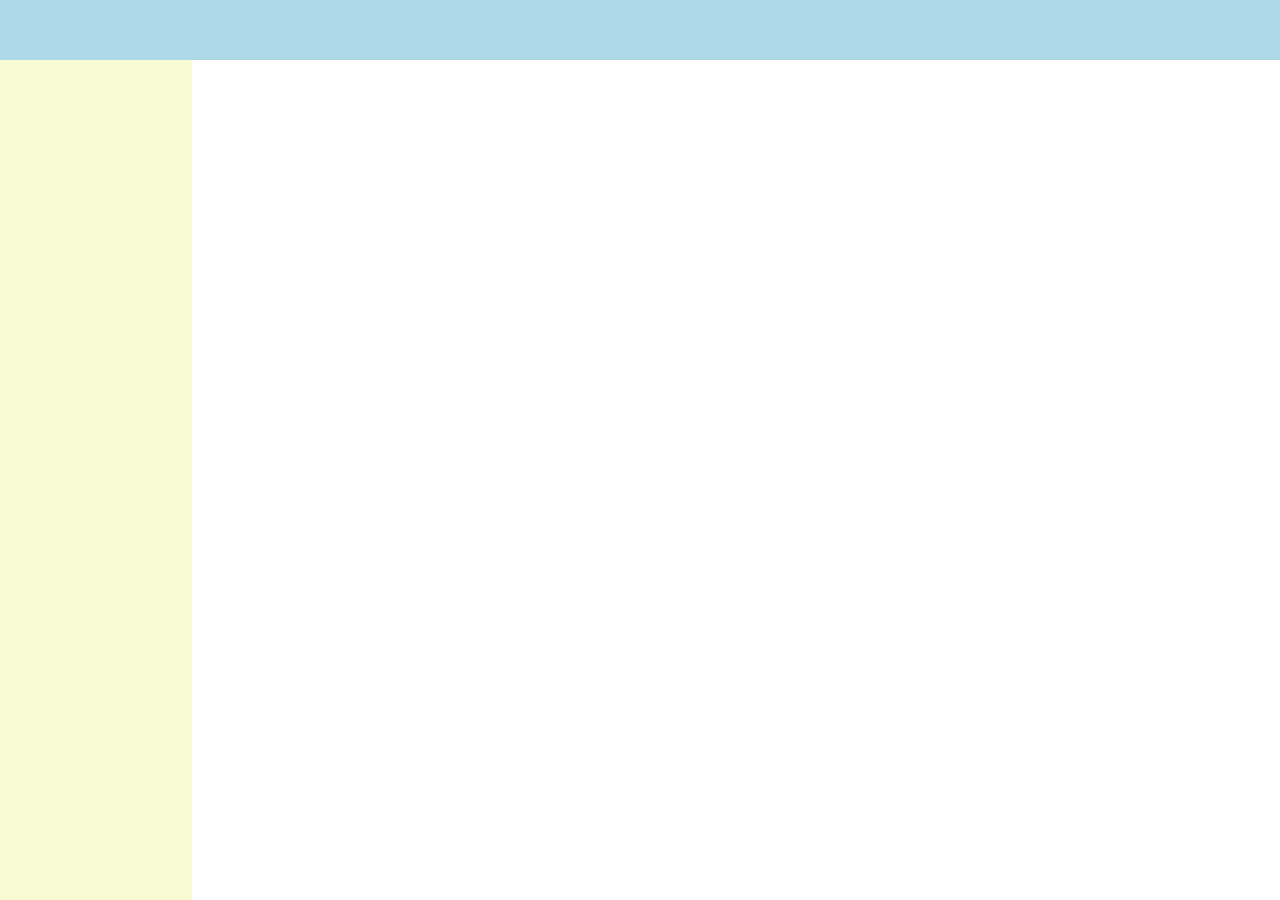
==== youtube.html @ 11d54a15 "html" ====
<!DOCTYPE html>
<html lang="en">

<head>
  <meta charset="UTF-8">
  <meta name="viewport" content="width=device-width, initial-scale=1.0">
  <title>Document</title>
  <style>
    * {
      margin: 0;
      /* 把所有的有 margin 的區塊元素 margin 變 0 ，可和 reset 檔案 擇一 */
    }

    #header {
      width: 100%;
      height: 60px;
      background: lightblue;
      position: fixed;
      left: 0;
      top: 0;
    }

    #sidebar {
      /* view port height */
      height: calc(100vh - 60px);
      width: 15%;
      background: lightgoldenrodyellow;
      position: fixed;
      left: 0;
      top: 60px;
    }

    #content {
      width: calc(100% - 15%);
      margin-left: 15%;
      background: lightgreen;
    }
  </style>
</head>

<body>
  <div id="header"></div>
  <div id="sidebar"></div>
  <div id="content">

  </div>
</body>

</html>
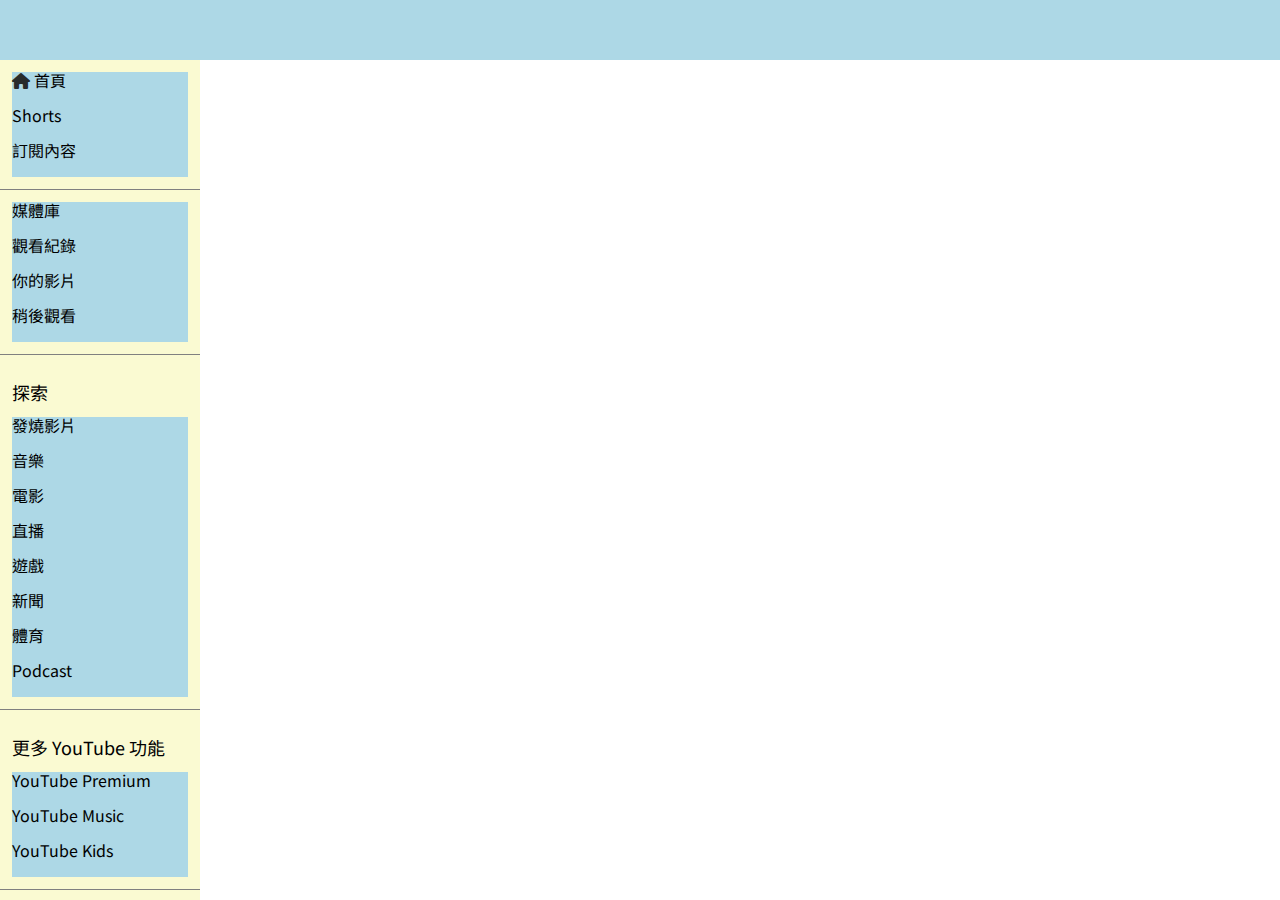
==== commit bc500349: "sidebar 更新文字" ====
--- a/youtube.html
+++ b/youtube.html
@@ -4,44 +4,94 @@
 <head>
   <meta charset="UTF-8">
   <meta name="viewport" content="width=device-width, initial-scale=1.0">
-  <title>Document</title>
-  <style>
-    * {
-      margin: 0;
-      /* 把所有的有 margin 的區塊元素 margin 變 0 ，可和 reset 檔案 擇一 */
-    }
+  <title>ChiTube</title>
+  <link rel="stylesheet" href="./css/reset.css">
+  <!--  Google font -->
+  <link rel="stylesheet"
+    href="https://fonts.googleapis.com/css2?family=Noto+Sans+TC:wght@100;200;300;400;500;600;700;800;900&family=Noto+Serif+TC:wght@300;600;700;900&display=swap"
+    rel="stylesheet">
+  <!-- font awesome -->
+  <link rel="stylesheet" href="./css/all.css">
+  <!-- 自己的外部樣式表 -->
+  <link rel="stylesheet" href="./css/style.css">
 
-    #header {
-      width: 100%;
-      height: 60px;
-      background: lightblue;
-      position: fixed;
-      left: 0;
-      top: 0;
-    }
-
-    #sidebar {
-      /* view port height */
-      height: calc(100vh - 60px);
-      width: 15%;
-      background: lightgoldenrodyellow;
-      position: fixed;
-      left: 0;
-      top: 60px;
-    }
-
-    #content {
-      width: calc(100% - 15%);
-      margin-left: 15%;
-      background: lightgreen;
-    }
-  </style>
 </head>
 
 <body>
   <div id="header"></div>
-  <div id="sidebar"></div>
+  <div id="sidebar">
+
+    <div class="box">
+      <ul class="list">
+        <li><i class="fa-solid fa-house" style="color: #282b2b;"></i> 首頁</li>
+        <li>Shorts</li>
+        <li>訂閱內容</li>
+      </ul>
+    </div>
+
+    <div class="box">
+      <ul class="list">
+        <li>媒體庫</li>
+        <li>觀看紀錄</li>
+        <li>你的影片</li>
+        <li>稍後觀看</li>
+      </ul>
+    </div>
+
+    <div class="box">
+      <div class="title">探索</div>
+      <ul class="list">
+        <li>發燒影片</li>
+        <li>音樂</li>
+        <li>電影</li>
+        <li>直播</li>
+        <li>遊戲</li>
+        <li>新聞</li>
+        <li>體育</li>
+        <li>Podcast</li>
+      </ul>
+    </div>
+
+    <div class="box">
+      <div class="title">更多 YouTube 功能</div>
+      <ul class="list">
+        <li>YouTube Premium</li>
+        <li>YouTube Music</li>
+        <li>YouTube Kids</li>
+      </ul>
+    </div>
+
+    <div class="box">
+      <ul class="list">
+        <li>設定</li>
+        <li>檢舉紀錄</li>
+        <li>說明</li>
+        <li>提供意見</li>
+      </ul>
+    </div>
+
+    <div class="copyright">&copy;2023 wenchicheng</div>
+
+  </div>
+
+
   <div id="content">
+    <!-- 卡片區 -->
+    <div id="card">
+      <div id="video">
+        <img src="https://i2.ytimg.com/vi/zm-_uHO8Rk0/0.jpg" alt="反骨羽庭《美型植髮》拯救稀疏困擾" title="反骨羽庭《美型植髮》拯救稀疏困擾">
+      </div>
+      <div id="details">
+        <div id="avatar"></div>
+        <div id="meta">
+          <h3>反骨羽庭《美型植髮》拯救稀疏困擾</h3>
+          <div id="channel"></div>
+          <div id="meta-line"></div>
+        </div>
+
+
+      </div>
+    </div>
 
   </div>
 </body>
--- a/css/style.css
+++ b/css/style.css
@@ -0,0 +1,74 @@
+html,
+body {
+  height: 100%;
+}
+
+body {
+  font-family: 'Noto Sans TC', sans-serif;
+}
+
+/* 把所有的有 margin 的區塊元素 margin 變 0 ，可和 reset 檔案 擇一 */
+/* * {
+      margin: 0;
+    } */
+
+#header {
+  width: 100%;
+  height: 60px;
+  background: lightblue;
+  position: fixed;
+  left: 0;
+  top: 0;
+}
+
+#sidebar {
+  /* view port height */
+  height: calc(100vh - 60px);
+  width: 200px;
+  background: lightgoldenrodyellow;
+  position: fixed;
+  left: 0;
+  top: 60px;
+  overflow: auto;
+}
+
+#content {
+  width: calc(100% - 15%);
+  margin-left: 15%;
+  background: lightgreen;
+  top: calc(100vh-60px)
+}
+
+#sidebar ul {
+  margin: 0;
+  padding: 0;
+  list-style: none;
+}
+
+#sidebar li {
+  background-color: lightblue;
+  height: 35px;
+}
+
+#sidebar .title {
+  height: 50px;
+  line-height: 50px;
+  font-size: 18px;
+  margin: 0;
+  background-color: light;
+}
+
+/* .list {
+      width: 100%;
+      border-bottom: 1px solid gray;
+    } */
+
+.box {
+  padding: 12px;
+  border-bottom: 1px solid gray;
+}
+
+.copyright {
+  padding: 12px;
+
+}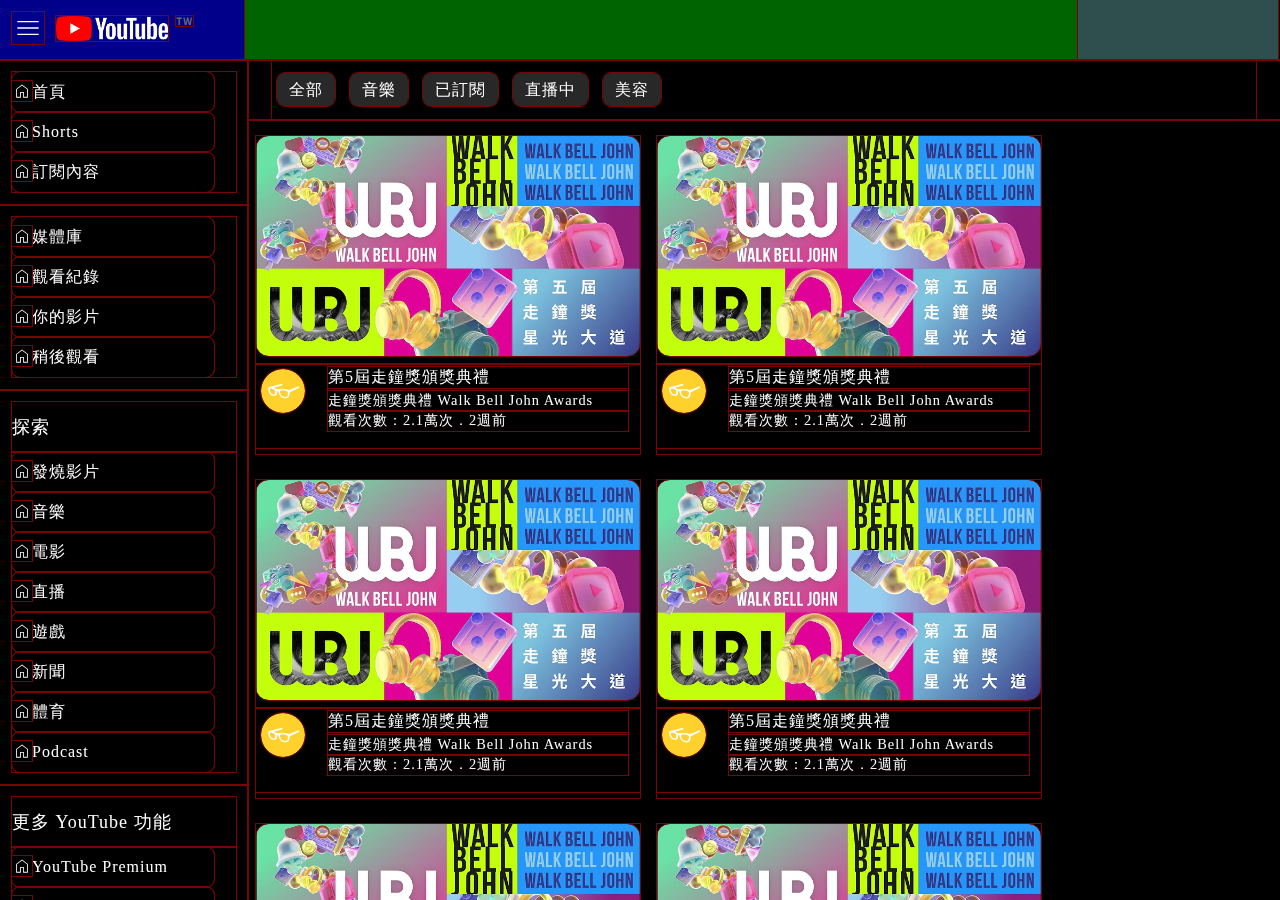
==== commit a3983aa3: "upload layout html" ====
--- a/youtube.html
+++ b/youtube.html
@@ -14,86 +14,369 @@
   <link rel="stylesheet" href="./css/all.css">
   <!-- 自己的外部樣式表 -->
   <link rel="stylesheet" href="./css/style.css">
+  <!-- icons：google font 
+    weight：200, grade：0, OpticalSize：24 -->
 
 </head>
 
 <body>
-  <div id="header"></div>
-  <div id="sidebar">
-
-    <div class="box">
-      <ul class="list">
-        <li><i class="fa-solid fa-house" style="color: #282b2b;"></i> 首頁</li>
-        <li>Shorts</li>
-        <li>訂閱內容</li>
-      </ul>
+  <!-- Header----------------------------------------------- -->
+  <div id="header">
+    <div id="first"></div>
+    <div id="medium"></div>
+    <div id="last"></div>
+
+
+    <img id="menu" src="./images/icons/menu_FILL0.svg">
+    <img id="logo" src="./images/yt_logo_rgb_dark.png
+    " alt="youtube">
+    <p>TW</p>
+  </div>
+
+
+  <!-- BigBox----------------------------------------------- -->
+  <div id="bigbox">
+
+    <!-- Sidebar----------------------------------------------- -->
+    <div id="sidebar">
+      <div class="box">
+        <ul class="list">
+          <li><a href="https://www.youtube.com/"><img src="./images/icons/home_FILL0.svg" alt="home" title="home">首頁</a>
+          </li>
+          <li><a href="https://www.youtube.com/"><img src=" ./images/icons/home_FILL0.svg" alt="home"
+                title="home">Shorts</a>
+          </li>
+          <li><a href="https://www.youtube.com/"><img src=" ./images/icons/home_FILL0.svg" alt="home"
+                title="home">訂閱內容</a>
+          </li>
+        </ul>
+      </div>
+
+
+      <div class="box">
+        <ul class="list">
+          <li><a href="https://www.youtube.com/"><img src="./images/icons/home_FILL0.svg" alt="home"
+                title="home">媒體庫</a>
+          </li>
+          <li><a href="https://www.youtube.com/"><img src="./images/icons/home_FILL0.svg" alt="home"
+                title="home">觀看紀錄</a>
+          </li>
+          <li><a href="https://www.youtube.com/"><img src="./images/icons/home_FILL0.svg" alt="home"
+                title="home">你的影片</a>
+          </li>
+          <li><a href="https://www.youtube.com/"><img src="./images/icons/home_FILL0.svg" alt="home"
+                title="home">稍後觀看</a>
+          </li>
+        </ul>
+      </div>
+
+      <div class="box">
+        <div class="title">探索</div>
+        <ul class="list">
+          <li><a href="https://www.youtube.com/"><img src="./images/icons/home_FILL0.svg" alt="home"
+                title="home">發燒影片</a>
+          </li>
+          <li><a href="https://www.youtube.com/"><img src="./images/icons/home_FILL0.svg" alt="home" title="home">音樂</a>
+          </li>
+          <li><a href="https://www.youtube.com/"><img src="./images/icons/home_FILL0.svg" alt="home" title="home">電影</a>
+          </li>
+          <li><a href="https://www.youtube.com/"><img src="./images/icons/home_FILL0.svg" alt="home" title="home">直播</a>
+          </li>
+          <li><a href="https://www.youtube.com/"><img src="./images/icons/home_FILL0.svg" alt="home" title="home">遊戲</a>
+          </li>
+          <li><a href="https://www.youtube.com/"><img src="./images/icons/home_FILL0.svg" alt="home" title="home">新聞</a>
+          </li>
+          <li><a href="https://www.youtube.com/"><img src="./images/icons/home_FILL0.svg" alt="home" title="home">體育</a>
+          </li>
+          <li><a href="https://www.youtube.com/"><img src="./images/icons/home_FILL0.svg" alt="home"
+                title="home">Podcast</a></li>
+        </ul>
+      </div>
+
+      <div class="box">
+        <div class="title">更多 YouTube 功能</div>
+        <ul class="list">
+          <li><a href="https://www.youtube.com/"><img src="./images/icons/home_FILL0.svg" alt="home"
+                title="home">YouTube
+              Premium</a></li>
+          <li><a href="https://www.youtube.com/"><img src="./images/icons/home_FILL0.svg" alt="home"
+                title="home">YouTube
+              Music</a></li>
+          <li><a href="https://www.youtube.com/"><img src="./images/icons/home_FILL0.svg" alt="home"
+                title="home">YouTube
+              Kids</a></li>
+        </ul>
+      </div>
+
+      <div class="box">
+        <ul class="list">
+          <li><a href="https://www.youtube.com/"><img src="./images/icons/home_FILL0.svg" alt="home" title="home">設定</a>
+          </li>
+          <li><a href="https://www.youtube.com/"><img src="./images/icons/home_FILL0.svg" alt="home"
+                title="home">檢舉紀錄</a>
+          </li>
+          <li><a href="https://www.youtube.com/"><img src="./images/icons/home_FILL0.svg" alt="home" title="home">說明</a>
+          </li>
+          <li><a href="https://www.youtube.com/"><img src="./images/icons/home_FILL0.svg" alt="home"
+                title="home">提供意見</a>
+          </li>
+        </ul>
+      </div>
+
+      <div class="copyright">&copy;2023 wenchicheng</div>
+
     </div>
 
-    <div class="box">
-      <ul class="list">
-        <li>媒體庫</li>
-        <li>觀看紀錄</li>
-        <li>你的影片</li>
-        <li>稍後觀看</li>
-      </ul>
+    <!-- Container----------------------------------------------- -->
+    <div id="container">
+
+      <!-- -------Selector-------- -->
+      <div id="selector">
+        <div>
+          <a href="">全部</a>
+          <a href="">音樂</a>
+          <a href="">已訂閱</a>
+          <a href="">直播中</a>
+          <a href="">美容</a>
+        </div>
+      </div>
+
+      <!-- -------Content-------- -->
+      <div class="content">
+
+        <!-- 卡片區 -->
+        <div class="card">
+          <img class="video" src="./images/coverphoto/hq720 (1).webp" alt="123" title="123">
+          <div class="details">
+            <div class="avatar"><a href="https://www.youtube.com/@shasha77"><img src="./images/avatar/01.jpg"
+                  alt="222"></a>
+            </div>
+            <div class="meta">
+              <div class="vtitle">第5屆走鐘獎頒獎典禮</div>
+              <div class="channel">走鐘獎頒獎典禮 Walk Bell John Awards</div>
+              <div class="meta-line">觀看次數：2.1萬次．2週前</div>
+            </div>
+          </div>
+        </div>
+
+        <div class="card">
+          <img class="video" src="./images/coverphoto/hq720 (1).webp" alt="123" title="123">
+          <div class="details">
+            <div class="avatar"><a href="https://www.youtube.com/@shasha77"><img src="./images/avatar/01.jpg"
+                  alt="222"></a>
+            </div>
+            <div class="meta">
+              <div class="vtitle">第5屆走鐘獎頒獎典禮</div>
+              <div class="channel">走鐘獎頒獎典禮 Walk Bell John Awards</div>
+              <div class="meta-line">觀看次數：2.1萬次．2週前</div>
+            </div>
+          </div>
+        </div>
+
+        <div class="card">
+          <img class="video" src="./images/coverphoto/hq720 (1).webp" alt="123" title="123">
+          <div class="details">
+            <div class="avatar"><a href="https://www.youtube.com/@shasha77"><img src="./images/avatar/01.jpg"
+                  alt="222"></a>
+            </div>
+            <div class="meta">
+              <div class="vtitle">第5屆走鐘獎頒獎典禮</div>
+              <div class="channel">走鐘獎頒獎典禮 Walk Bell John Awards</div>
+              <div class="meta-line">觀看次數：2.1萬次．2週前</div>
+            </div>
+          </div>
+        </div>
+
+        <div class="card">
+          <img class="video" src="./images/coverphoto/hq720 (1).webp" alt="123" title="123">
+          <div class="details">
+            <div class="avatar"><a href="https://www.youtube.com/@shasha77"><img src="./images/avatar/01.jpg"
+                  alt="222"></a>
+            </div>
+            <div class="meta">
+              <div class="vtitle">第5屆走鐘獎頒獎典禮</div>
+              <div class="channel">走鐘獎頒獎典禮 Walk Bell John Awards</div>
+              <div class="meta-line">觀看次數：2.1萬次．2週前</div>
+            </div>
+          </div>
+        </div>
+
+        <div class="card">
+          <img class="video" src="./images/coverphoto/hq720 (1).webp" alt="123" title="123">
+          <div class="details">
+            <div class="avatar"><a href="https://www.youtube.com/@shasha77"><img src="./images/avatar/01.jpg"
+                  alt="222"></a>
+            </div>
+            <div class="meta">
+              <div class="vtitle">第5屆走鐘獎頒獎典禮</div>
+              <div class="channel">走鐘獎頒獎典禮 Walk Bell John Awards</div>
+              <div class="meta-line">觀看次數：2.1萬次．2週前</div>
+            </div>
+          </div>
+        </div>
+
+        <div class="card">
+          <img class="video" src="./images/coverphoto/hq720 (1).webp" alt="123" title="123">
+          <div class="details">
+            <div class="avatar"><a href="https://www.youtube.com/@shasha77"><img src="./images/avatar/01.jpg"
+                  alt="222"></a>
+            </div>
+            <div class="meta">
+              <div class="vtitle">第5屆走鐘獎頒獎典禮</div>
+              <div class="channel">走鐘獎頒獎典禮 Walk Bell John Awards</div>
+              <div class="meta-line">觀看次數：2.1萬次．2週前</div>
+            </div>
+          </div>
+        </div>
+
+        <div class="card">
+          <img class="video" src="./images/coverphoto/hq720 (1).webp" alt="123" title="123">
+          <div class="details">
+            <div class="avatar"><a href="https://www.youtube.com/@shasha77"><img src="./images/avatar/01.jpg"
+                  alt="222"></a>
+            </div>
+            <div class="meta">
+              <div class="vtitle">第5屆走鐘獎頒獎典禮</div>
+              <div class="channel">走鐘獎頒獎典禮 Walk Bell John Awards</div>
+              <div class="meta-line">觀看次數：2.1萬次．2週前</div>
+            </div>
+          </div>
+        </div>
+
+        <div class="card">
+          <img class="video" src="./images/coverphoto/hq720 (1).webp" alt="123" title="123">
+          <div class="details">
+            <div class="avatar"><a href="https://www.youtube.com/@shasha77"><img src="./images/avatar/01.jpg"
+                  alt="222"></a>
+            </div>
+            <div class="meta">
+              <div class="vtitle">第5屆走鐘獎頒獎典禮</div>
+              <div class="channel">走鐘獎頒獎典禮 Walk Bell John Awards</div>
+              <div class="meta-line">觀看次數：2.1萬次．2週前</div>
+            </div>
+          </div>
+        </div>
+
+        <div class="card">
+          <img class="video" src="./images/coverphoto/hq720 (1).webp" alt="123" title="123">
+          <div class="details">
+            <div class="avatar"><a href="https://www.youtube.com/@shasha77"><img src="./images/avatar/01.jpg"
+                  alt="222"></a>
+            </div>
+            <div class="meta">
+              <div class="vtitle">第5屆走鐘獎頒獎典禮</div>
+              <div class="channel">走鐘獎頒獎典禮 Walk Bell John Awards</div>
+              <div class="meta-line">觀看次數：2.1萬次．2週前</div>
+            </div>
+          </div>
+        </div>
+
+        <div class="card">
+          <img class="video" src="./images/coverphoto/hq720 (1).webp" alt="123" title="123">
+          <div class="details">
+            <div class="avatar"><a href="https://www.youtube.com/@shasha77"><img src="./images/avatar/01.jpg"
+                  alt="222"></a>
+            </div>
+            <div class="meta">
+              <div class="vtitle">第5屆走鐘獎頒獎典禮</div>
+              <div class="channel">走鐘獎頒獎典禮 Walk Bell John Awards</div>
+              <div class="meta-line">觀看次數：2.1萬次．2週前</div>
+            </div>
+          </div>
+        </div>
+
+        <div class="card">
+          <img class="video" src="./images/coverphoto/hq720 (1).webp" alt="123" title="123">
+          <div class="details">
+            <div class="avatar"><a href="https://www.youtube.com/@shasha77"><img src="./images/avatar/01.jpg"
+                  alt="222"></a>
+            </div>
+            <div class="meta">
+              <div class="vtitle">第5屆走鐘獎頒獎典禮</div>
+              <div class="channel">走鐘獎頒獎典禮 Walk Bell John Awards</div>
+              <div class="meta-line">觀看次數：2.1萬次．2週前</div>
+            </div>
+          </div>
+        </div>
+
+        <div class="card">
+          <img class="video" src="./images/coverphoto/hq720 (1).webp" alt="123" title="123">
+          <div class="details">
+            <div class="avatar"><a href="https://www.youtube.com/@shasha77"><img src="./images/avatar/01.jpg"
+                  alt="222"></a>
+            </div>
+            <div class="meta">
+              <div class="vtitle">第5屆走鐘獎頒獎典禮</div>
+              <div class="channel">走鐘獎頒獎典禮 Walk Bell John Awards</div>
+              <div class="meta-line">觀看次數：2.1萬次．2週前</div>
+            </div>
+          </div>
+        </div>
+
+        <div class="card">
+          <img class="video" src="./images/coverphoto/hq720 (1).webp" alt="123" title="123">
+          <div class="details">
+            <div class="avatar"><a href="https://www.youtube.com/@shasha77"><img src="./images/avatar/01.jpg"
+                  alt="222"></a>
+            </div>
+            <div class="meta">
+              <div class="vtitle">第5屆走鐘獎頒獎典禮</div>
+              <div class="channel">走鐘獎頒獎典禮 Walk Bell John Awards</div>
+              <div class="meta-line">觀看次數：2.1萬次．2週前</div>
+            </div>
+          </div>
+        </div>
+
+        <div class="card">
+          <img class="video" src="./images/coverphoto/hq720 (1).webp" alt="123" title="123">
+          <div class="details">
+            <div class="avatar"><a href="https://www.youtube.com/@shasha77"><img src="./images/avatar/01.jpg"
+                  alt="222"></a>
+            </div>
+            <div class="meta">
+              <div class="vtitle">第5屆走鐘獎頒獎典禮</div>
+              <div class="channel">走鐘獎頒獎典禮 Walk Bell John Awards</div>
+              <div class="meta-line">觀看次數：2.1萬次．2週前</div>
+            </div>
+          </div>
+        </div>
+
+        <div class="card">
+          <img class="video" src="./images/coverphoto/hq720 (1).webp" alt="123" title="123">
+          <div class="details">
+            <div class="avatar"><a href="https://www.youtube.com/@shasha77"><img src="./images/avatar/01.jpg"
+                  alt="222"></a>
+            </div>
+            <div class="meta">
+              <div class="vtitle">第5屆走鐘獎頒獎典禮</div>
+              <div class="channel">走鐘獎頒獎典禮 Walk Bell John Awards</div>
+              <div class="meta-line">觀看次數：2.1萬次．2週前</div>
+            </div>
+          </div>
+        </div>
+
+        <div class="card">
+          <img class="video" src="./images/coverphoto/hq720 (1).webp" alt="123" title="123">
+          <div class="details">
+            <div class="avatar"><a href="https://www.youtube.com/@shasha77"><img src="./images/avatar/01.jpg"
+                  alt="222"></a>
+            </div>
+            <div class="meta">
+              <div class="vtitle">第5屆走鐘獎頒獎典禮</div>
+              <div class="channel">走鐘獎頒獎典禮 Walk Bell John Awards</div>
+              <div class="meta-line">觀看次數：2.1萬次．2週前</div>
+            </div>
+          </div>
+        </div>
+
+
+
+      </div>
     </div>
 
-    <div class="box">
-      <div class="title">探索</div>
-      <ul class="list">
-        <li>發燒影片</li>
-        <li>音樂</li>
-        <li>電影</li>
-        <li>直播</li>
-        <li>遊戲</li>
-        <li>新聞</li>
-        <li>體育</li>
-        <li>Podcast</li>
-      </ul>
-    </div>
-
-    <div class="box">
-      <div class="title">更多 YouTube 功能</div>
-      <ul class="list">
-        <li>YouTube Premium</li>
-        <li>YouTube Music</li>
-        <li>YouTube Kids</li>
-      </ul>
-    </div>
-
-    <div class="box">
-      <ul class="list">
-        <li>設定</li>
-        <li>檢舉紀錄</li>
-        <li>說明</li>
-        <li>提供意見</li>
-      </ul>
-    </div>
-
-    <div class="copyright">&copy;2023 wenchicheng</div>
 
   </div>
 
-
-  <div id="content">
-    <!-- 卡片區 -->
-    <div id="card">
-      <div id="video">
-        <img src="https://i2.ytimg.com/vi/zm-_uHO8Rk0/0.jpg" alt="反骨羽庭《美型植髮》拯救稀疏困擾" title="反骨羽庭《美型植髮》拯救稀疏困擾">
-      </div>
-      <div id="details">
-        <div id="avatar"></div>
-        <div id="meta">
-          <h3>反骨羽庭《美型植髮》拯救稀疏困擾</h3>
-          <div id="channel"></div>
-          <div id="meta-line"></div>
-        </div>
-
-
-      </div>
-    </div>
-
-  </div>
 </body>
 
 </html>--- a/css/style.css
+++ b/css/style.css
@@ -1,43 +1,153 @@
-html,
+/* 把所有的有 margin 的區塊元素 margin 變 0 ，可和 reset 檔案 擇一 */
+* {
+  /* 寫最前面 */
+  margin: 0;
+  padding: 0;
+  outline: 1px solid rgb(120, 4, 4);
+  box-sizing: border-box;
+  font-family: 'Noto Sans TC', sans-serif;
+  letter-spacing: 1px;
+}
+
+
+
 body {
-  height: 100%;
-}
-
-body {
-  font-family: 'Noto Sans TC', sans-serif;
-}
-
-/* 把所有的有 margin 的區塊元素 margin 變 0 ，可和 reset 檔案 擇一 */
-/* * {
-      margin: 0;
-    } */
+  background-color: black;
+}
+
+
 
 #header {
   width: 100%;
   height: 60px;
-  background: lightblue;
+  /* background: rgb(171, 171, 171); */
   position: fixed;
   left: 0;
   top: 0;
-}
+  position: relative;
+  font-size: 0;
+}
+
+#bigbox {
+  width: 100%;
+  height: calc(100vh - 60px);
+  position: fixed;
+  top: 60px;
+  /* 為什麼沒有滾輪!!?????? */
+}
+
+#selector {
+  width: calc(100vw - 248px);
+  height: 60px;
+  /* background: rgb(173, 230, 220); */
+  position: fixed;
+  right: 0;
+  top: 60px;
+  padding: 0 24px;
+}
+
+
 
 #sidebar {
   /* view port height */
   height: calc(100vh - 60px);
+  width: 248px;
+  /* background: lightgoldenrodyellow; */
+  left: 0;
+  top: 60px;
+}
+
+#container {
+  position: fixed;
+  right: 0;
+  top: 60px;
+  width: calc(100vw - 248px);
+  height: 2000px;
+}
+
+.content {
+  width: calc(100vw - 248px);
+  margin-right: auto;
+  margin-left: auto;
+  display: block;
+  position: fixed;
+  right: 0;
+  top: 120px;
+  color: white;
+  font-size: 0;
+  /* 消除幽靈空白 */
+}
+
+/* --------------------- */
+#first {
+  background-color: darkblue;
+  width: 244px;
+  height: 60px;
+  display: inline-block;
+}
+
+#medium {
+  background-color: darkgreen;
+  width: calc(100% - 448px);
+  height: 60px;
+  display: inline-block;
+}
+
+#last {
+  background-color: darkslategray;
   width: 200px;
-  background: lightgoldenrodyellow;
-  position: fixed;
-  left: 0;
-  top: 60px;
-  overflow: auto;
-}
-
-#content {
-  width: calc(100% - 15%);
-  margin-left: 15%;
-  background: lightgreen;
-  top: calc(100vh-60px)
-}
+  height: 60px;
+  display: inline-block;
+
+}
+
+#header p {
+  position: absolute;
+  color: #6c6c6c;
+  font-size: 10px;
+  left: 176px;
+  top: 16px;
+  font-family: 'Noto Sans TC', sans-serif;
+  font-weight: 600;
+}
+
+#menu {
+  position: absolute;
+  width: 32px;
+  left: 12px;
+  top: 12px;
+}
+
+#logo {
+  position: absolute;
+  width: 112px;
+  left: calc(12px + 32px + 12px);
+  top: 16px;
+}
+
+
+#selector a {
+  background-color: white;
+  border-radius: 8px;
+  padding: 8px 12px;
+  text-align: center;
+  margin: 5px;
+  background-color: #282828;
+  color: white;
+  line-height: 60px;
+}
+
+#selector a:hover {
+  background-color: #464646;
+  color: white;
+}
+
+#selector a:link {
+  text-decoration: none;
+}
+
+
+/* SIDEBAR -------------------------------------*/
 
 #sidebar ul {
   margin: 0;
@@ -46,8 +156,29 @@
 }
 
 #sidebar li {
-  background-color: lightblue;
-  height: 35px;
+  border-radius: 8px;
+  height: 2.5rem;
+  width: 90%;
+  line-height: 2.5rem;
+
+}
+
+#sidebar a {
+  line-height: 2.5rem;
+  display: block;
+  color: white;
+}
+
+#sidebar a:hover {
+  border-radius: 8px;
+  background-color: #282828;
+}
+
+#sidebar a:link {
+  color: white;
+  text-decoration: none;
+  border-radius: 8px;
+  /* background-color: darkmagenta; */
 }
 
 #sidebar .title {
@@ -56,19 +187,102 @@
   font-size: 18px;
   margin: 0;
   background-color: light;
-}
-
-/* .list {
-      width: 100%;
-      border-bottom: 1px solid gray;
-    } */
+  color: white;
+}
+
+
 
 .box {
   padding: 12px;
   border-bottom: 1px solid gray;
 }
 
+.list img {
+  /* background-color: blue; */
+  width: 20px;
+  height: 20px;
+  transform: translateY(20%);
+}
+
+/* .item {
+  width: 100%;
+} */
+
 .copyright {
   padding: 12px;
 
+}
+
+.card {
+  display: inline-block;
+  width: 384px;
+  height: 312px;
+  /* background-color: aqua; */
+  margin: 16px 8px;
+  /* z-index: 5; */
+  font-size: 1rem;
+  color: white;
+}
+
+.video {
+  width: 384px;
+  height: 220px;
+}
+
+
+.card img {
+  background-repeat: no-repeat;
+  background-size: cover;
+  border-radius: 0.8rem;
+  background-color: #282828;
+}
+
+.avatar img {
+  border-radius: 50%;
+  width: 44px;
+  height: 44px;
+  position: absolute;
+  margin: 5px;
+  background-color: #282828;
+}
+
+.details {
+  width: 384px;
+  height: 90px;
+  margin-top: 5px;
+  /* background-color: rgb(202, 162, 113); */
+  position: relative;
+}
+
+
+.meta {
+  position: absolute;
+  /* 記得在父元素加 relative */
+  left: 72px;
+}
+
+
+.vtitle {
+  line-height: 1.3;
+  font-size: 1rem;
+  width: 300px;
+  min-height: 20px;
+  /* background-color: rgb(60, 255, 0); */
+  margin: 3px 0;
+}
+
+.channel {
+  line-height: 1.3;
+  font-size: 0.9rem;
+  width: 300px;
+  height: 20px;
+  /* background-color: rgb(195, 173, 173); */
+}
+
+.meta-line {
+  line-height: 1.3;
+  font-size: 0.9rem;
+  width: 300px;
+  height: 20px;
+  /* background-color: lightcoral; */
 }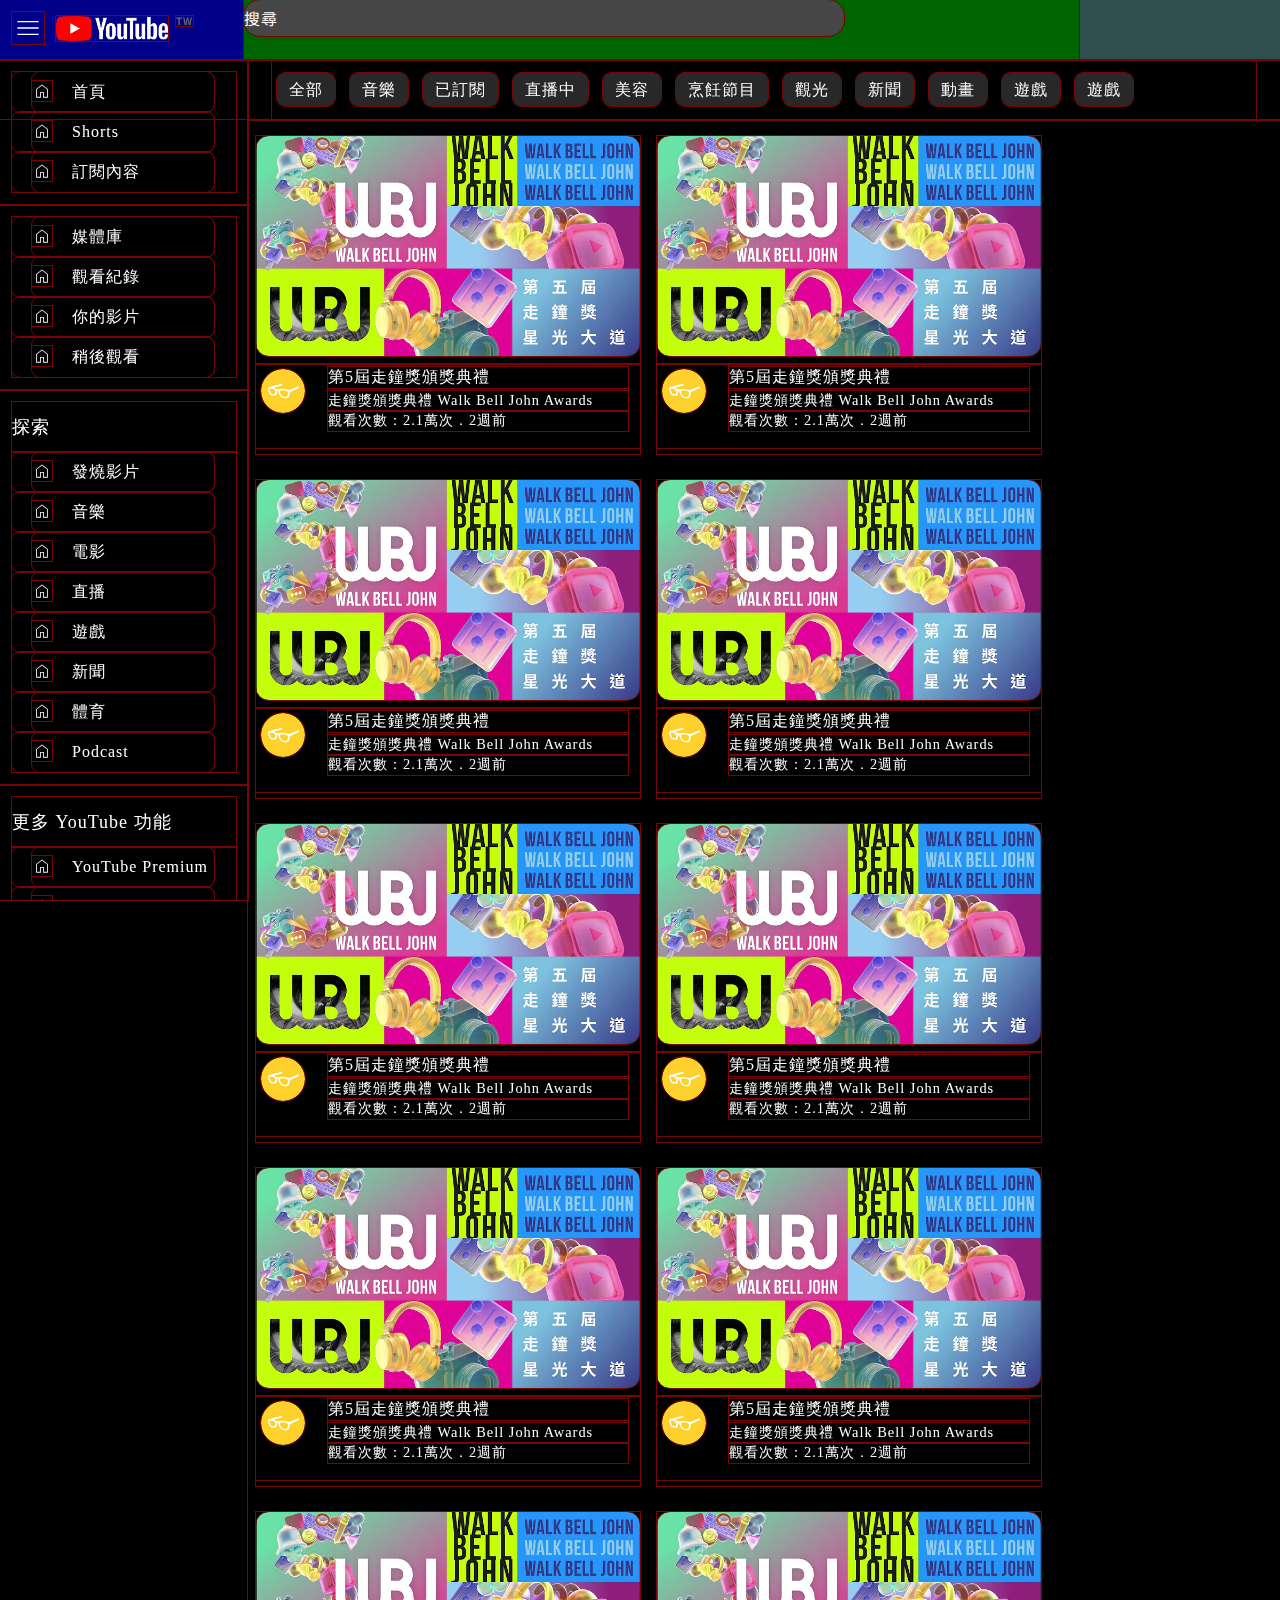
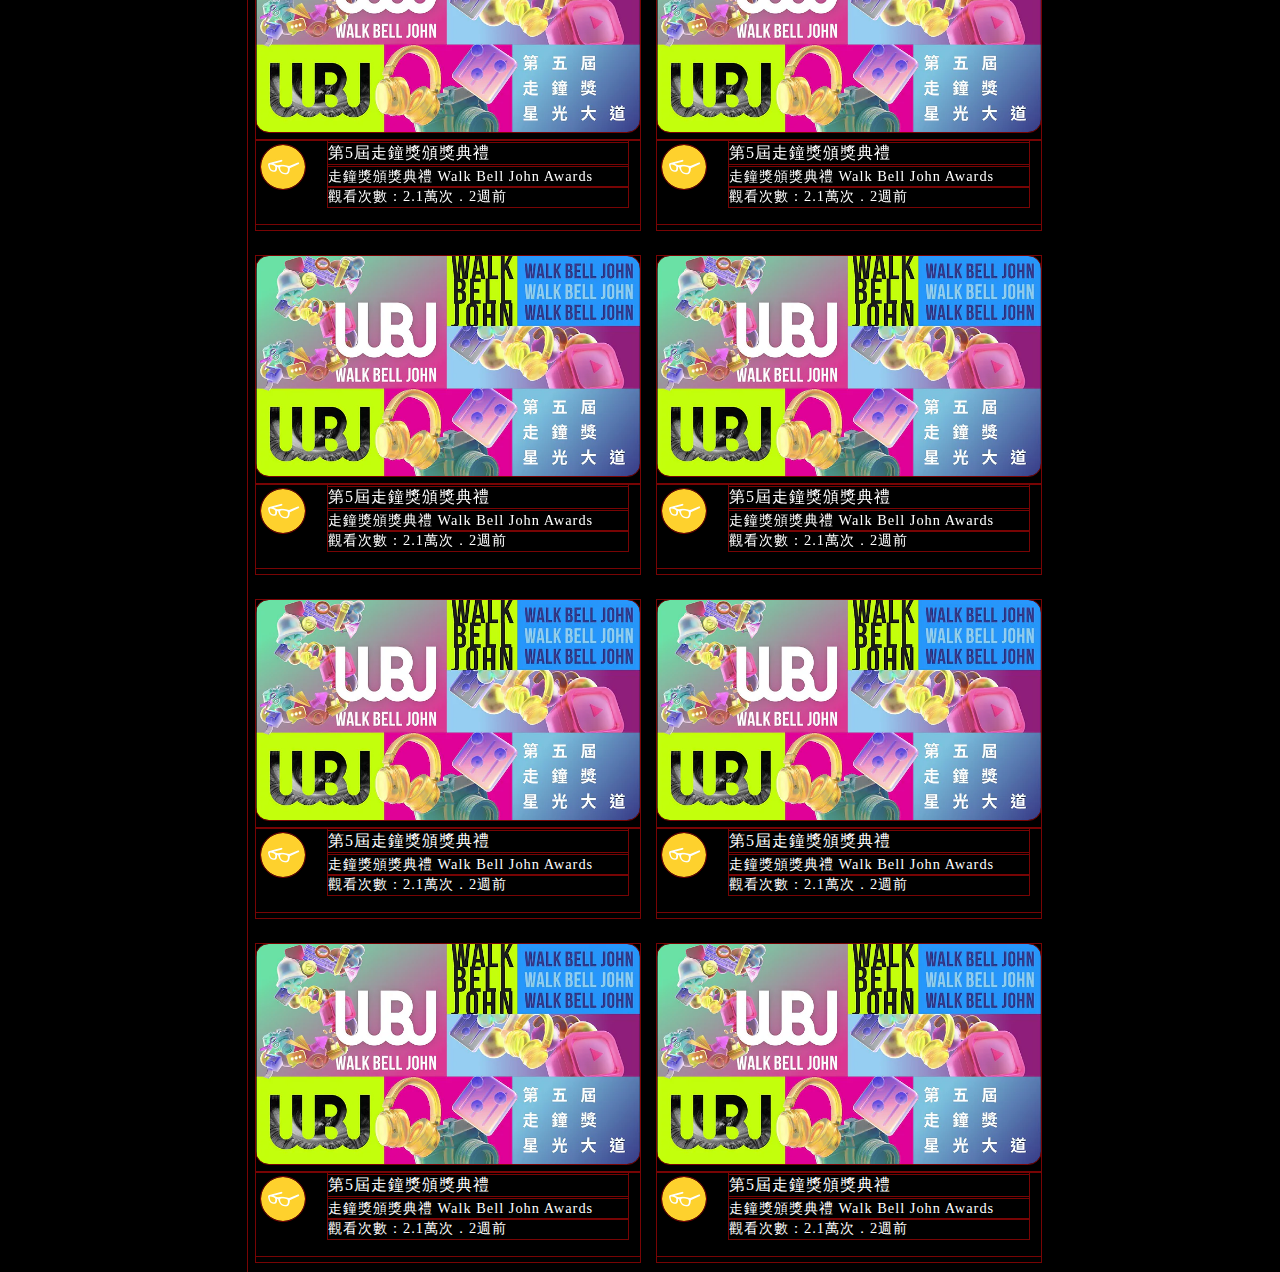
==== commit fdfc6f88: "修正html" ====
--- a/youtube.html
+++ b/youtube.html
@@ -22,15 +22,25 @@
 <body>
   <!-- Header----------------------------------------------- -->
   <div id="header">
-    <div id="first"></div>
-    <div id="medium"></div>
+
+    <div id="first">
+      <img id="menu" src="./images/icons/menu_FILL0.svg">
+      <img id="logo" src="./images/yt_logo_rgb_dark.png" alt="youtube">
+      <p>TW</p>
+    </div>
+
+    <div id="medium">
+      <input type="text" placeholder="搜尋" class="search">
+      <!-- 解決中間這行往下掉的問題，可以用：
+        1.在 div #first 設定 vertical-align 讓 div 對齊
+        2.設定 #first 的 float left，#medium 也是 left， #last 是 right
+      -->
+    </div>
+
     <div id="last"></div>
 
 
-    <img id="menu" src="./images/icons/menu_FILL0.svg">
-    <img id="logo" src="./images/yt_logo_rgb_dark.png
-    " alt="youtube">
-    <p>TW</p>
+
   </div>
 
 
@@ -41,12 +51,13 @@
     <div id="sidebar">
       <div class="box">
         <ul class="list">
-          <li><a href="https://www.youtube.com/"><img src="./images/icons/home_FILL0.svg" alt="home" title="home">首頁</a>
-          </li>
-          <li><a href="https://www.youtube.com/"><img src=" ./images/icons/home_FILL0.svg" alt="home"
+          <li><a href="https://www.youtube.com/"><img class="icon" src="./images/icons/home_FILL0.svg" alt="home"
+                title="home">首頁</a>
+          </li>
+          <li><a href="https://www.youtube.com/"><img class="icon" src=" ./images/icons/home_FILL0.svg" alt="home"
                 title="home">Shorts</a>
           </li>
-          <li><a href="https://www.youtube.com/"><img src=" ./images/icons/home_FILL0.svg" alt="home"
+          <li><a href="https://www.youtube.com/"><img class="icon" src=" ./images/icons/home_FILL0.svg" alt="home"
                 title="home">訂閱內容</a>
           </li>
         </ul>
@@ -55,16 +66,16 @@
 
       <div class="box">
         <ul class="list">
-          <li><a href="https://www.youtube.com/"><img src="./images/icons/home_FILL0.svg" alt="home"
+          <li><a href="https://www.youtube.com/"><img class="icon" src="./images/icons/home_FILL0.svg" alt="home"
                 title="home">媒體庫</a>
           </li>
-          <li><a href="https://www.youtube.com/"><img src="./images/icons/home_FILL0.svg" alt="home"
+          <li><a href="https://www.youtube.com/"><img class="icon" src="./images/icons/home_FILL0.svg" alt="home"
                 title="home">觀看紀錄</a>
           </li>
-          <li><a href="https://www.youtube.com/"><img src="./images/icons/home_FILL0.svg" alt="home"
+          <li><a href="https://www.youtube.com/"><img class="icon" src="./images/icons/home_FILL0.svg" alt="home"
                 title="home">你的影片</a>
           </li>
-          <li><a href="https://www.youtube.com/"><img src="./images/icons/home_FILL0.svg" alt="home"
+          <li><a href="https://www.youtube.com/"><img class="icon" src="./images/icons/home_FILL0.svg" alt="home"
                 title="home">稍後觀看</a>
           </li>
         </ul>
@@ -73,22 +84,28 @@
       <div class="box">
         <div class="title">探索</div>
         <ul class="list">
-          <li><a href="https://www.youtube.com/"><img src="./images/icons/home_FILL0.svg" alt="home"
+          <li><a href="https://www.youtube.com/"><img class="icon" src="./images/icons/home_FILL0.svg" alt="home"
                 title="home">發燒影片</a>
           </li>
-          <li><a href="https://www.youtube.com/"><img src="./images/icons/home_FILL0.svg" alt="home" title="home">音樂</a>
-          </li>
-          <li><a href="https://www.youtube.com/"><img src="./images/icons/home_FILL0.svg" alt="home" title="home">電影</a>
-          </li>
-          <li><a href="https://www.youtube.com/"><img src="./images/icons/home_FILL0.svg" alt="home" title="home">直播</a>
-          </li>
-          <li><a href="https://www.youtube.com/"><img src="./images/icons/home_FILL0.svg" alt="home" title="home">遊戲</a>
-          </li>
-          <li><a href="https://www.youtube.com/"><img src="./images/icons/home_FILL0.svg" alt="home" title="home">新聞</a>
-          </li>
-          <li><a href="https://www.youtube.com/"><img src="./images/icons/home_FILL0.svg" alt="home" title="home">體育</a>
-          </li>
-          <li><a href="https://www.youtube.com/"><img src="./images/icons/home_FILL0.svg" alt="home"
+          <li><a href="https://www.youtube.com/"><img class="icon" src="./images/icons/home_FILL0.svg" alt="home"
+                title="home">音樂</a>
+          </li>
+          <li><a href="https://www.youtube.com/"><img class="icon" src="./images/icons/home_FILL0.svg" alt="home"
+                title="home">電影</a>
+          </li>
+          <li><a href="https://www.youtube.com/"><img class="icon" src="./images/icons/home_FILL0.svg" alt="home"
+                title="home">直播</a>
+          </li>
+          <li><a href="https://www.youtube.com/"><img class="icon" src="./images/icons/home_FILL0.svg" alt="home"
+                title="home">遊戲</a>
+          </li>
+          <li><a href="https://www.youtube.com/"><img class="icon" src="./images/icons/home_FILL0.svg" alt="home"
+                title="home">新聞</a>
+          </li>
+          <li><a href="https://www.youtube.com/"><img class="icon" src="./images/icons/home_FILL0.svg" alt="home"
+                title="home">體育</a>
+          </li>
+          <li><a href="https://www.youtube.com/"><img class="icon" src="./images/icons/home_FILL0.svg" alt="home"
                 title="home">Podcast</a></li>
         </ul>
       </div>
@@ -96,13 +113,13 @@
       <div class="box">
         <div class="title">更多 YouTube 功能</div>
         <ul class="list">
-          <li><a href="https://www.youtube.com/"><img src="./images/icons/home_FILL0.svg" alt="home"
+          <li><a href="https://www.youtube.com/"><img class="icon" src="./images/icons/home_FILL0.svg" alt="home"
                 title="home">YouTube
               Premium</a></li>
-          <li><a href="https://www.youtube.com/"><img src="./images/icons/home_FILL0.svg" alt="home"
+          <li><a href="https://www.youtube.com/"><img class="icon" src="./images/icons/home_FILL0.svg" alt="home"
                 title="home">YouTube
               Music</a></li>
-          <li><a href="https://www.youtube.com/"><img src="./images/icons/home_FILL0.svg" alt="home"
+          <li><a href="https://www.youtube.com/"><img class="icon" src="./images/icons/home_FILL0.svg" alt="home"
                 title="home">YouTube
               Kids</a></li>
         </ul>
@@ -110,14 +127,16 @@
 
       <div class="box">
         <ul class="list">
-          <li><a href="https://www.youtube.com/"><img src="./images/icons/home_FILL0.svg" alt="home" title="home">設定</a>
-          </li>
-          <li><a href="https://www.youtube.com/"><img src="./images/icons/home_FILL0.svg" alt="home"
+          <li><a href="https://www.youtube.com/"><img class="icon" src="./images/icons/home_FILL0.svg" alt="home"
+                title="home">設定</a>
+          </li>
+          <li><a href="https://www.youtube.com/"><img class="icon" src="./images/icons/home_FILL0.svg" alt="home"
                 title="home">檢舉紀錄</a>
           </li>
-          <li><a href="https://www.youtube.com/"><img src="./images/icons/home_FILL0.svg" alt="home" title="home">說明</a>
-          </li>
-          <li><a href="https://www.youtube.com/"><img src="./images/icons/home_FILL0.svg" alt="home"
+          <li><a href="https://www.youtube.com/"><img class="icon" src="./images/icons/home_FILL0.svg" alt="home"
+                title="home">說明</a>
+          </li>
+          <li><a href="https://www.youtube.com/"><img class="icon" src="./images/icons/home_FILL0.svg" alt="home"
                 title="home">提供意見</a>
           </li>
         </ul>
@@ -138,6 +157,12 @@
           <a href="">已訂閱</a>
           <a href="">直播中</a>
           <a href="">美容</a>
+          <a href="">烹飪節目</a>
+          <a href="">觀光</a>
+          <a href="">新聞</a>
+          <a href="">動畫</a>
+          <a href="">遊戲</a>
+          <a href="">遊戲</a>
         </div>
       </div>
 
--- a/css/style.css
+++ b/css/style.css
@@ -24,17 +24,16 @@
   position: fixed;
   left: 0;
   top: 0;
-  position: relative;
   font-size: 0;
 }
 
-#bigbox {
+/* #bigbox {
   width: 100%;
   height: calc(100vh - 60px);
   position: fixed;
   top: 60px;
-  /* 為什麼沒有滾輪!!?????? */
-}
+
+} */
 
 #selector {
   width: calc(100vw - 248px);
@@ -55,14 +54,17 @@
   /* background: lightgoldenrodyellow; */
   left: 0;
   top: 60px;
+  position: fixed;
+  overflow: auto;
 }
 
 #container {
-  position: fixed;
+  /* position: fixed; */
   right: 0;
   top: 60px;
   width: calc(100vw - 248px);
-  height: 2000px;
+  margin-left: 248px;
+  margin-top: 120px;
 }
 
 .content {
@@ -70,7 +72,7 @@
   margin-right: auto;
   margin-left: auto;
   display: block;
-  position: fixed;
+  /* position: fixed; */
   right: 0;
   top: 120px;
   color: white;
@@ -83,21 +85,41 @@
   background-color: darkblue;
   width: 244px;
   height: 60px;
-  display: inline-block;
+  display: block;
+  float: left;
 }
 
 #medium {
   background-color: darkgreen;
-  width: calc(100% - 448px);
-  height: 60px;
-  display: inline-block;
-}
+  width: calc(100% - 444px);
+  height: 60px;
+  display: block;
+  float: left;
+}
+
+#medium input {
+  width: 600px;
+  height: 36px;
+  appearance: none;
+  border: none;
+  border-radius: 16px;
+  background-color: #464646;
+  color: white;
+  font-size: 1rem;
+}
+
+/* 改變搜尋的預設文字 placeholder 的顏色 */
+::placeholder {
+  color: #ffffff;
+}
+
 
 #last {
   background-color: darkslategray;
   width: 200px;
   height: 60px;
-  display: inline-block;
+  display: block;
+  float: right;
 
 }
 
@@ -160,6 +182,7 @@
   height: 2.5rem;
   width: 90%;
   line-height: 2.5rem;
+  padding-left: 20px;
 
 }
 
@@ -188,6 +211,10 @@
   margin: 0;
   background-color: light;
   color: white;
+}
+
+#sidebar .icon {
+  margin-right: 20px;
 }
 
 
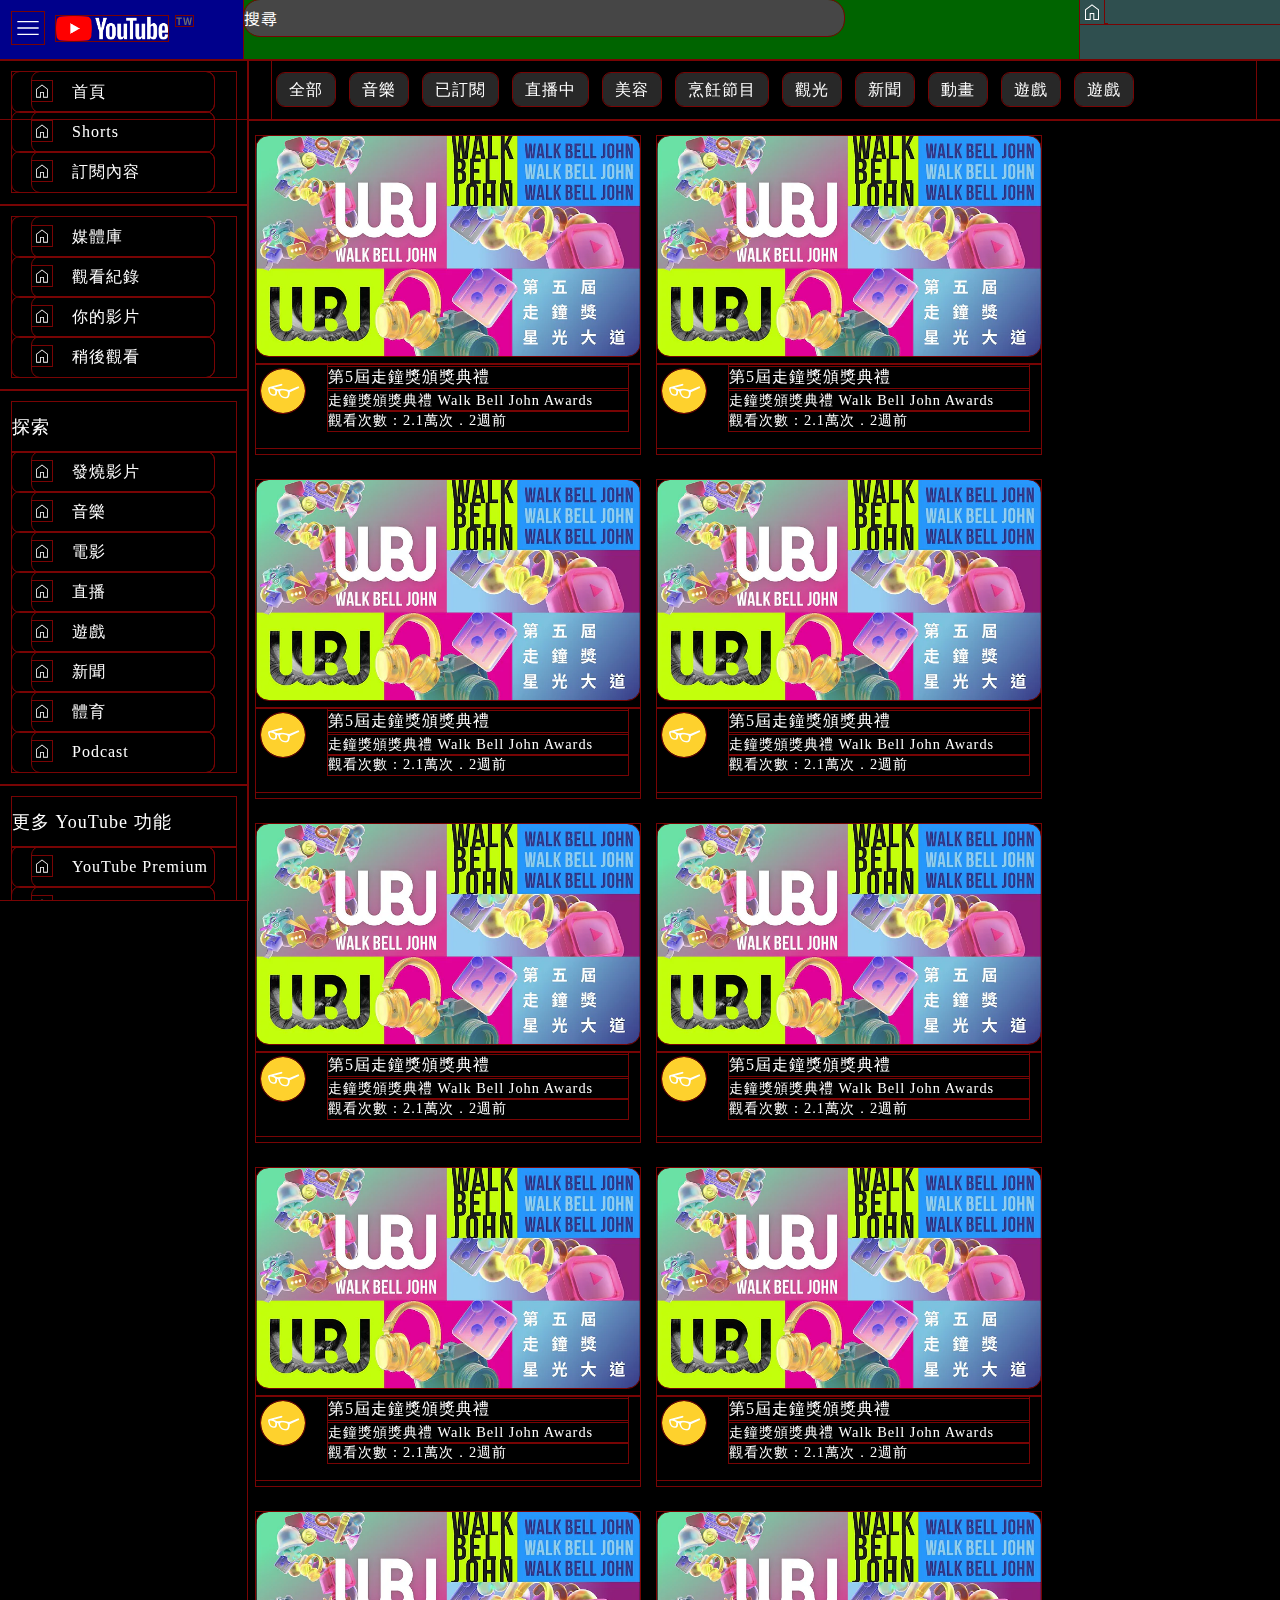
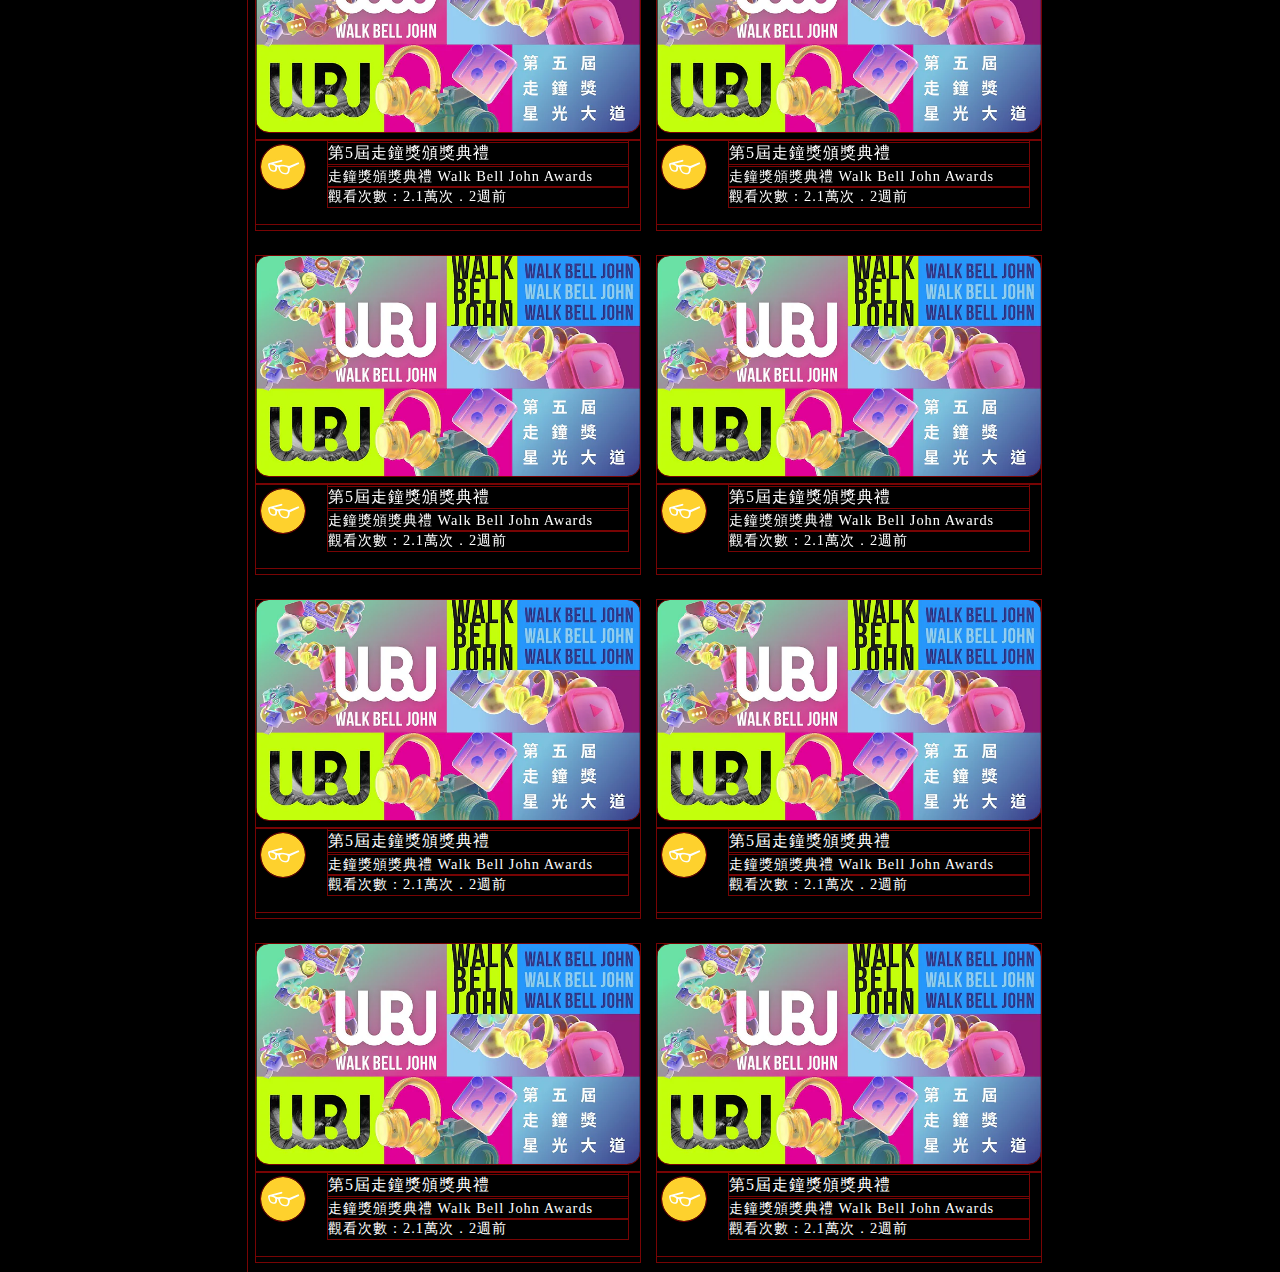
==== commit 12b197d2: "add header-login" ====
--- a/youtube.html
+++ b/youtube.html
@@ -7,7 +7,7 @@
   <title>ChiTube</title>
   <link rel="stylesheet" href="./css/reset.css">
   <!--  Google font -->
-  <link rel="stylesheet"
+  <link
     href="https://fonts.googleapis.com/css2?family=Noto+Sans+TC:wght@100;200;300;400;500;600;700;800;900&family=Noto+Serif+TC:wght@300;600;700;900&display=swap"
     rel="stylesheet">
   <!-- font awesome -->
@@ -37,7 +37,12 @@
       -->
     </div>
 
-    <div id="last"></div>
+    <div id="last">
+      <div id="login">
+        <img width="24px" src="./images/icons/home_FILL0.svg">
+        <span>登入</span>
+      </div>
+    </div>
 
 
 
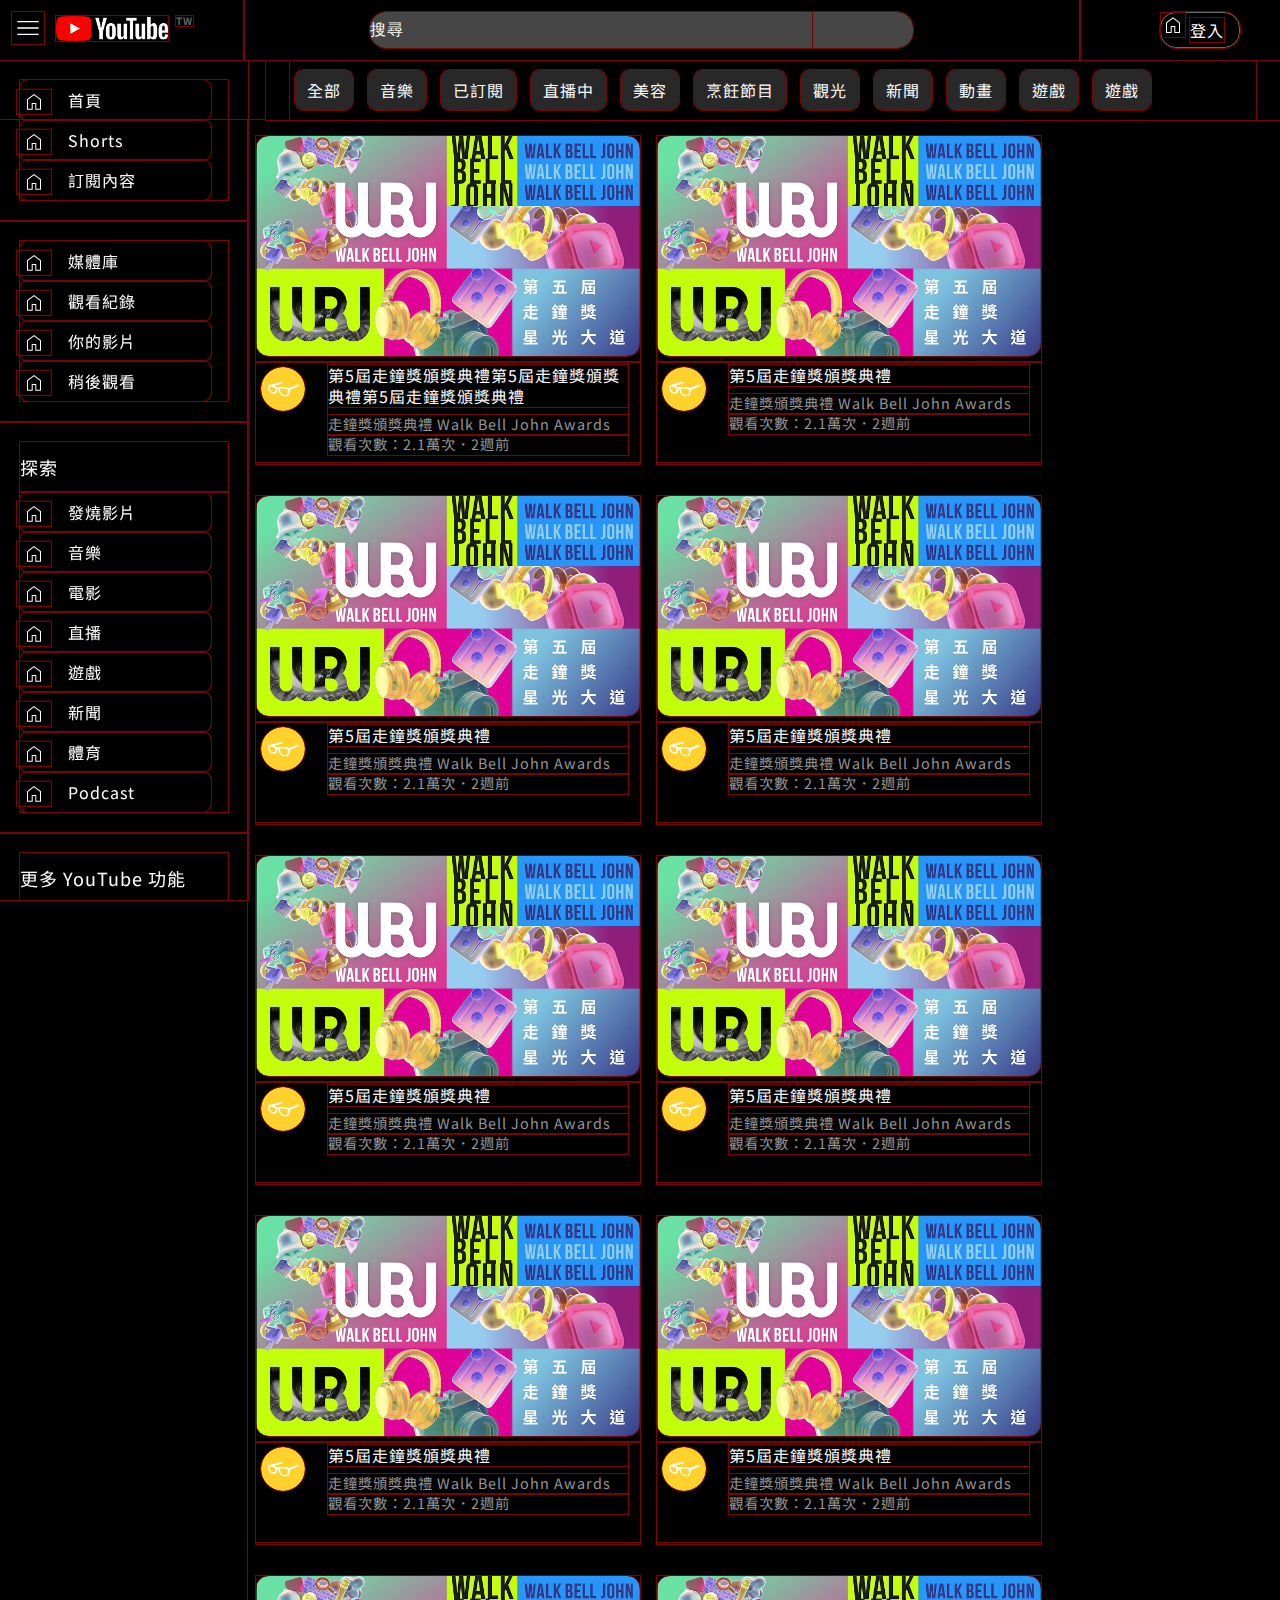
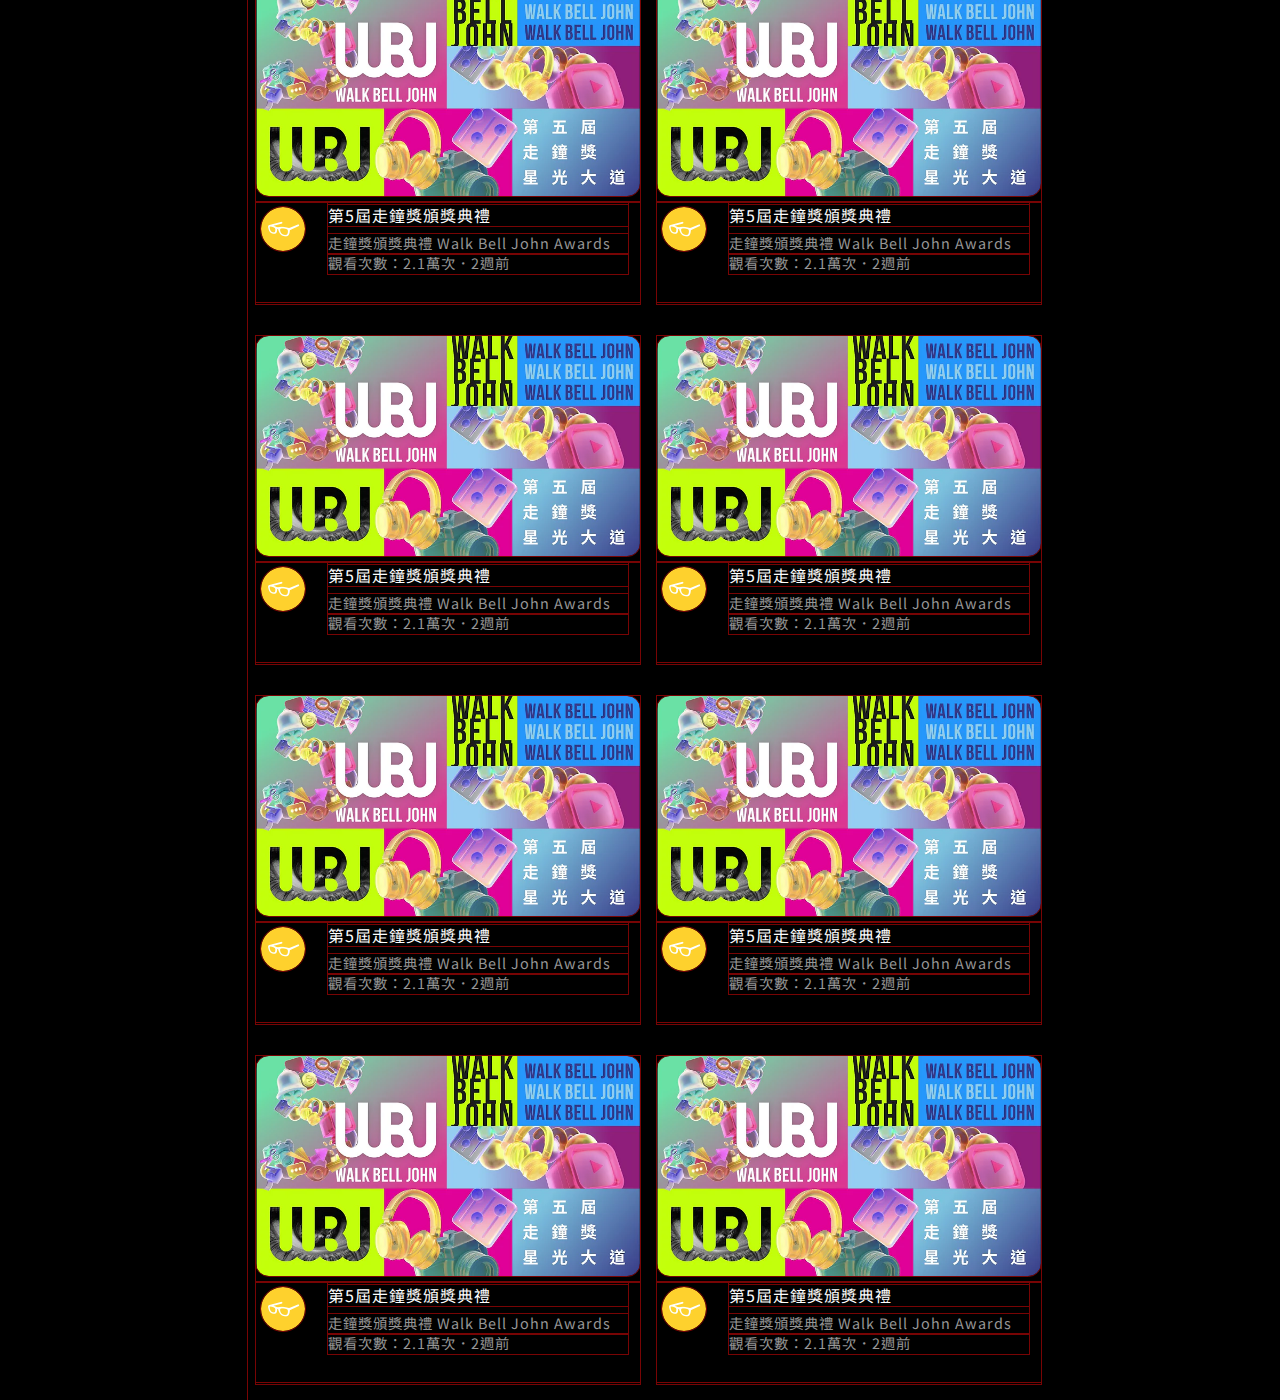
==== commit 33b14f47: "upload" ====
--- a/youtube.html
+++ b/youtube.html
@@ -35,6 +35,7 @@
         1.在 div #first 設定 vertical-align 讓 div 對齊
         2.設定 #first 的 float left，#medium 也是 left， #last 是 right
       -->
+      <div id="search-btn"></div>
     </div>
 
     <div id="last">
@@ -182,7 +183,7 @@
                   alt="222"></a>
             </div>
             <div class="meta">
-              <div class="vtitle">第5屆走鐘獎頒獎典禮</div>
+              <div class="vtitle">第5屆走鐘獎頒獎典禮第5屆走鐘獎頒獎典禮第5屆走鐘獎頒獎典禮</div>
               <div class="channel">走鐘獎頒獎典禮 Walk Bell John Awards</div>
               <div class="meta-line">觀看次數：2.1萬次．2週前</div>
             </div>
--- a/css/style.css
+++ b/css/style.css
@@ -1,31 +1,137 @@
 /* 把所有的有 margin 的區塊元素 margin 變 0 ，可和 reset 檔案 擇一 */
-* {
+*,
+*::before,
+*::after {
   /* 寫最前面 */
   margin: 0;
   padding: 0;
   outline: 1px solid rgb(120, 4, 4);
   box-sizing: border-box;
-  font-family: 'Noto Sans TC', sans-serif;
   letter-spacing: 1px;
 }
-
 
 
 body {
   background-color: black;
-}
-
+  font-family: 'Noto Sans TC', sans-serif;
+}
+
+/* HEADER------------------------------- */
 
 
 #header {
   width: 100%;
   height: 60px;
-  /* background: rgb(171, 171, 171); */
+  background: black;
   position: fixed;
   left: 0;
   top: 0;
   font-size: 0;
-}
+  z-index: 2;
+}
+
+#first {
+  /* background-color: darkblue; */
+  width: 244px;
+  height: 60px;
+  display: block;
+  float: left;
+}
+
+#medium {
+  /* background-color: darkgreen; */
+  width: calc(100% - 444px);
+  height: 60px;
+  display: block;
+  float: left;
+  /* position: relative; */
+  text-align: center;
+  /* display: flex;
+  justify-content: center;
+  align-items: center; */
+  position: relative;
+}
+
+#medium input {
+  width: 500px;
+  height: 36px;
+  appearance: none;
+  border: none;
+  border-radius: 16px 0 0 16px;
+  background-color: #464646;
+  color: white;
+  font-size: 1rem;
+  /* vertical-align: -35px; */
+  /* display: block; */
+  /* margin: 12px auto 0; */
+  position: absolute;
+  left: 45%;
+  top: 50%;
+  transform: translate(-50%, -50%)
+}
+
+#search-btn {
+  width: 100px;
+  height: 36px;
+  border-radius: 0 16px 16px 0;
+  background-color: #464646;
+  position: absolute;
+  left: 74%;
+  top: 50%;
+  transform: translate(-50%, -50%)
+}
+
+/* 改變搜尋的預設文字 placeholder 的顏色 */
+::placeholder {
+  color: #ffffff;
+}
+
+
+#last {
+  /* background-color: darkslategray; */
+  width: 200px;
+  height: 60px;
+  display: block;
+  float: right;
+}
+
+#login {
+  /* block 區塊元素 */
+  width: 80px;
+  height: 36px;
+  border: 1px solid #6c6c6c;
+  border-radius: 16px;
+  margin: 12px 40px 0 auto;
+  font-size: 16px;
+  color: white;
+  /* text-align: center; */
+  line-height: 30px;
+}
+
+#header p {
+  position: absolute;
+  color: #6c6c6c;
+  font-size: 10px;
+  left: 176px;
+  top: 16px;
+  font-family: 'Noto Sans TC', sans-serif;
+  font-weight: 600;
+}
+
+#menu {
+  position: absolute;
+  width: 32px;
+  left: 12px;
+  top: 12px;
+}
+
+#logo {
+  position: absolute;
+  width: 112px;
+  left: calc(12px + 32px + 12px);
+  top: 16px;
+}
+
 
 /* #bigbox {
   width: 100%;
@@ -35,17 +141,9 @@
 
 } */
 
-#selector {
-  width: calc(100vw - 248px);
-  height: 60px;
-  /* background: rgb(173, 230, 220); */
-  position: fixed;
-  right: 0;
-  top: 60px;
-  padding: 0 24px;
-}
-
-
+
+
+/* SIDEBAR -------------------------------------------------*/
 
 #sidebar {
   /* view port height */
@@ -58,6 +156,79 @@
   overflow: auto;
 }
 
+#sidebar ul {
+  margin: 0;
+  padding: 0;
+  list-style: none;
+}
+
+#sidebar li {
+  border-radius: 8px;
+  height: 2.5rem;
+  width: 191px;
+  line-height: 2.5rem;
+}
+
+#sidebar a {
+  line-height: 2.5rem;
+  display: block;
+  color: white;
+}
+
+#sidebar a:hover {
+  border-radius: 8px;
+  background-color: #282828;
+}
+
+#sidebar a:link {
+  color: white;
+  text-decoration: none;
+  border-radius: 8px;
+  /* background-color: darkmagenta; */
+}
+
+#sidebar .title {
+  height: 50px;
+  line-height: 50px;
+  font-size: 18px;
+  margin: 0;
+  background-color: light;
+  color: white;
+}
+
+#sidebar .icon {
+  margin-right: 20px;
+}
+
+#sidebar img {
+  scale: 120%;
+}
+
+
+
+.box {
+  padding: 20px;
+  border-bottom: 1px solid gray;
+}
+
+.list img {
+  /* background-color: blue; */
+  width: 28px;
+  height: 20px;
+  transform: translateY(20%);
+}
+
+/* .item {
+  width: 100%;
+} */
+
+.copyright {
+  padding: 12px;
+
+}
+
+/* CONTAINER-------------------------------------------------*/
+
 #container {
   /* position: fixed; */
   right: 0;
@@ -80,73 +251,16 @@
   /* 消除幽靈空白 */
 }
 
-/* --------------------- */
-#first {
-  background-color: darkblue;
-  width: 244px;
-  height: 60px;
-  display: block;
-  float: left;
-}
-
-#medium {
-  background-color: darkgreen;
-  width: calc(100% - 444px);
-  height: 60px;
-  display: block;
-  float: left;
-}
-
-#medium input {
-  width: 600px;
-  height: 36px;
-  appearance: none;
-  border: none;
-  border-radius: 16px;
-  background-color: #464646;
-  color: white;
-  font-size: 1rem;
-}
-
-/* 改變搜尋的預設文字 placeholder 的顏色 */
-::placeholder {
-  color: #ffffff;
-}
-
-
-#last {
-  background-color: darkslategray;
-  width: 200px;
-  height: 60px;
-  display: block;
-  float: right;
-
-}
-
-#header p {
-  position: absolute;
-  color: #6c6c6c;
-  font-size: 10px;
-  left: 176px;
-  top: 16px;
-  font-family: 'Noto Sans TC', sans-serif;
-  font-weight: 600;
-}
-
-#menu {
-  position: absolute;
-  width: 32px;
-  left: 12px;
-  top: 12px;
-}
-
-#logo {
-  position: absolute;
-  width: 112px;
-  left: calc(12px + 32px + 12px);
-  top: 16px;
-}
-
+#selector {
+  width: calc(100vw - 266px);
+  height: 60px;
+  background: black;
+  position: fixed;
+  right: 0;
+  top: 60px;
+  padding: 0 24px;
+  z-index: 1;
+}
 
 #selector a {
   background-color: white;
@@ -169,81 +283,14 @@
 }
 
 
-/* SIDEBAR -------------------------------------*/
-
-#sidebar ul {
-  margin: 0;
-  padding: 0;
-  list-style: none;
-}
-
-#sidebar li {
-  border-radius: 8px;
-  height: 2.5rem;
-  width: 90%;
-  line-height: 2.5rem;
-  padding-left: 20px;
-
-}
-
-#sidebar a {
-  line-height: 2.5rem;
-  display: block;
-  color: white;
-}
-
-#sidebar a:hover {
-  border-radius: 8px;
-  background-color: #282828;
-}
-
-#sidebar a:link {
-  color: white;
-  text-decoration: none;
-  border-radius: 8px;
-  /* background-color: darkmagenta; */
-}
-
-#sidebar .title {
-  height: 50px;
-  line-height: 50px;
-  font-size: 18px;
-  margin: 0;
-  background-color: light;
-  color: white;
-}
-
-#sidebar .icon {
-  margin-right: 20px;
-}
-
-
-
-.box {
-  padding: 12px;
-  border-bottom: 1px solid gray;
-}
-
-.list img {
-  /* background-color: blue; */
-  width: 20px;
-  height: 20px;
-  transform: translateY(20%);
-}
-
-/* .item {
-  width: 100%;
-} */
-
-.copyright {
-  padding: 12px;
-
-}
+
+
+
 
 .card {
   display: inline-block;
   width: 384px;
-  height: 312px;
+  height: 328px;
   /* background-color: aqua; */
   margin: 16px 8px;
   /* z-index: 5; */
@@ -275,7 +322,7 @@
 
 .details {
   width: 384px;
-  height: 90px;
+  height: 100px;
   margin-top: 5px;
   /* background-color: rgb(202, 162, 113); */
   position: relative;
@@ -293,7 +340,7 @@
   line-height: 1.3;
   font-size: 1rem;
   width: 300px;
-  min-height: 20px;
+  max-height: 44px;
   /* background-color: rgb(60, 255, 0); */
   margin: 3px 0;
 }
@@ -303,6 +350,8 @@
   font-size: 0.9rem;
   width: 300px;
   height: 20px;
+  color: #969696;
+  margin-top: 8px;
   /* background-color: rgb(195, 173, 173); */
 }
 
@@ -311,5 +360,6 @@
   font-size: 0.9rem;
   width: 300px;
   height: 20px;
+  color: #969696;
   /* background-color: lightcoral; */
 }